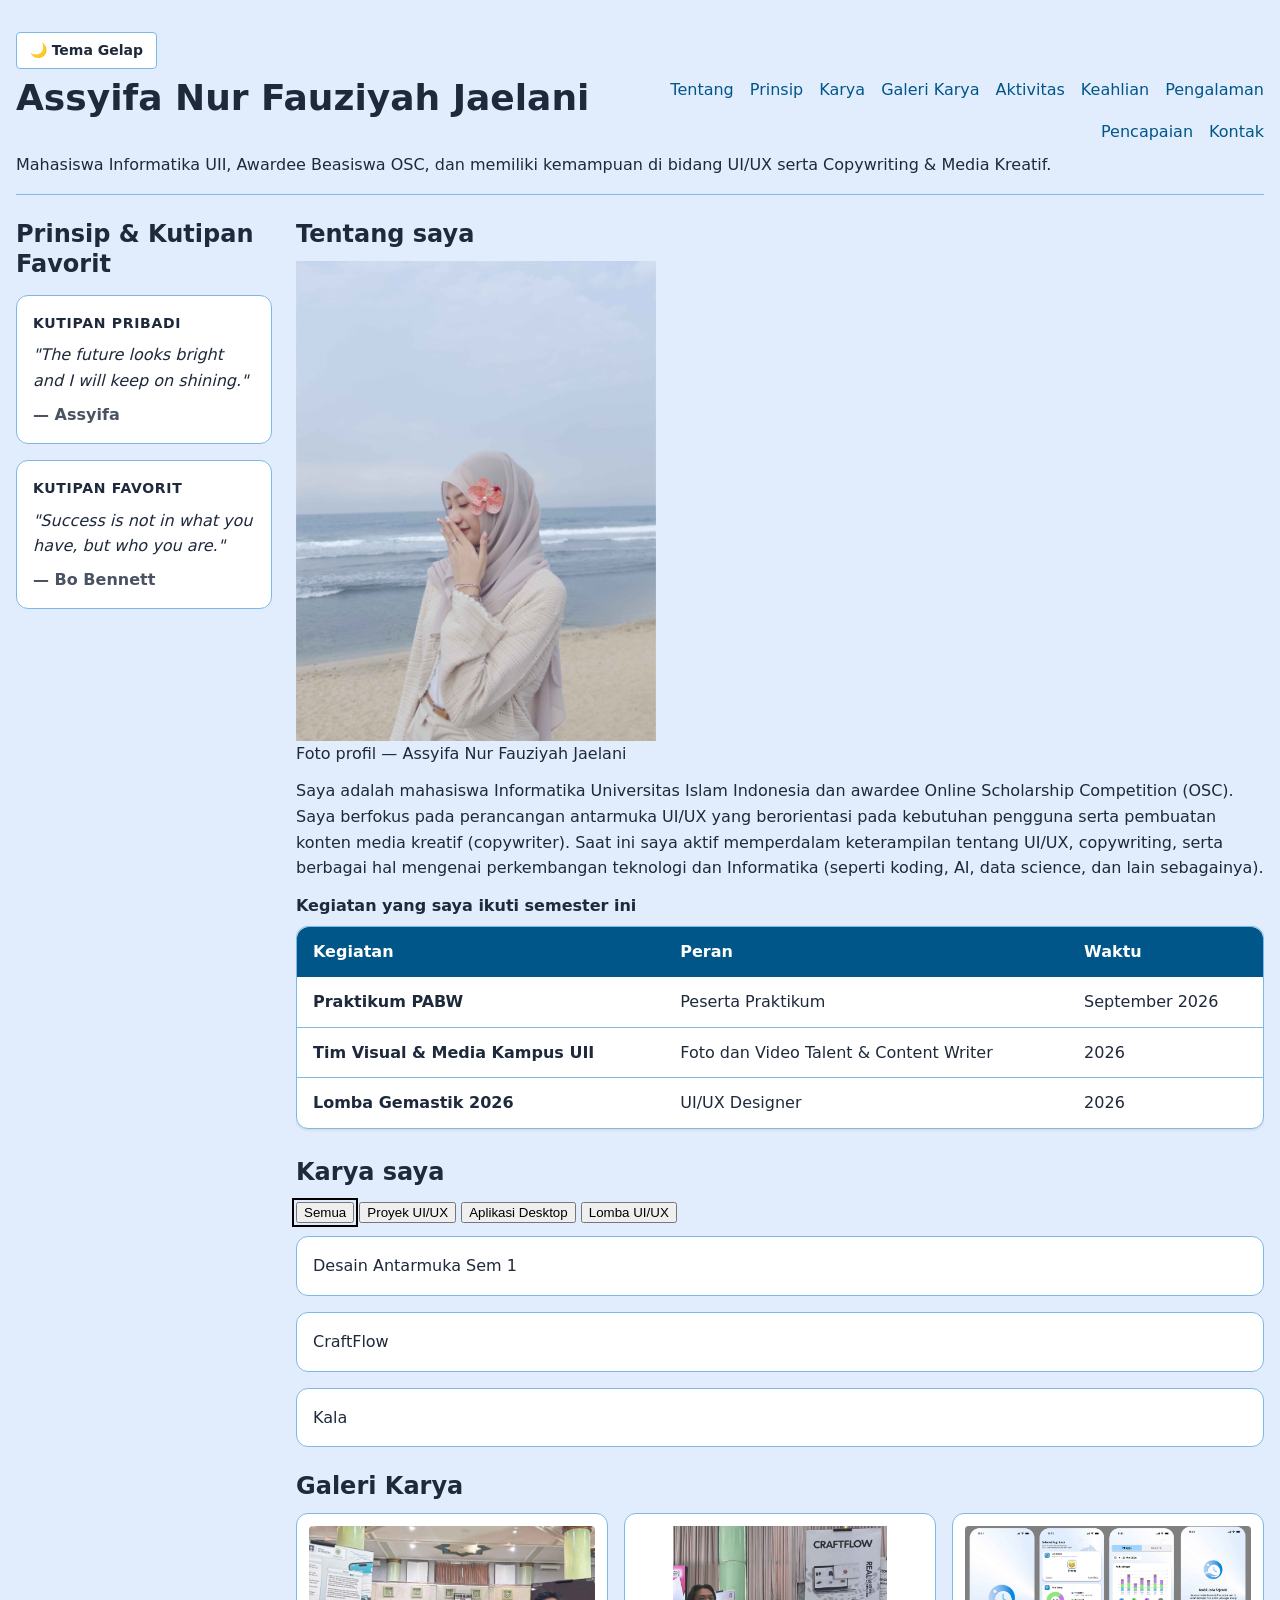
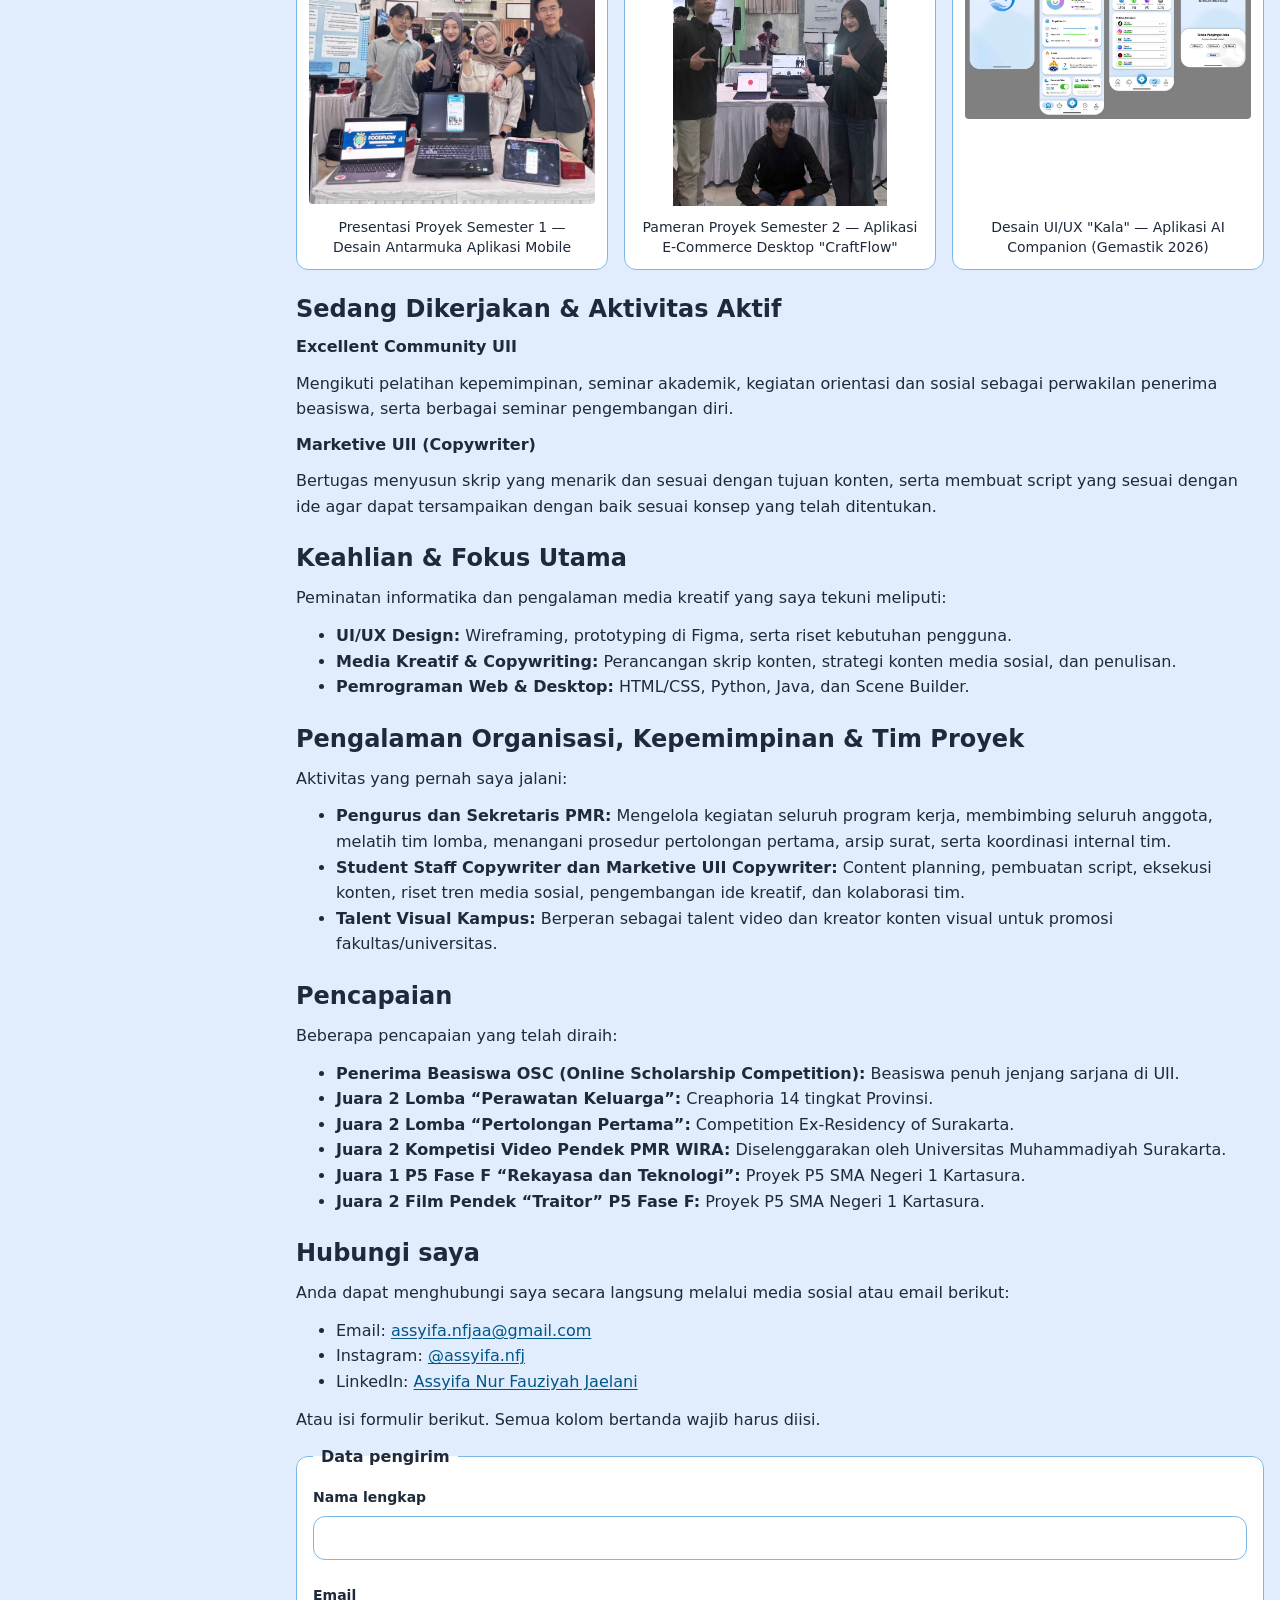
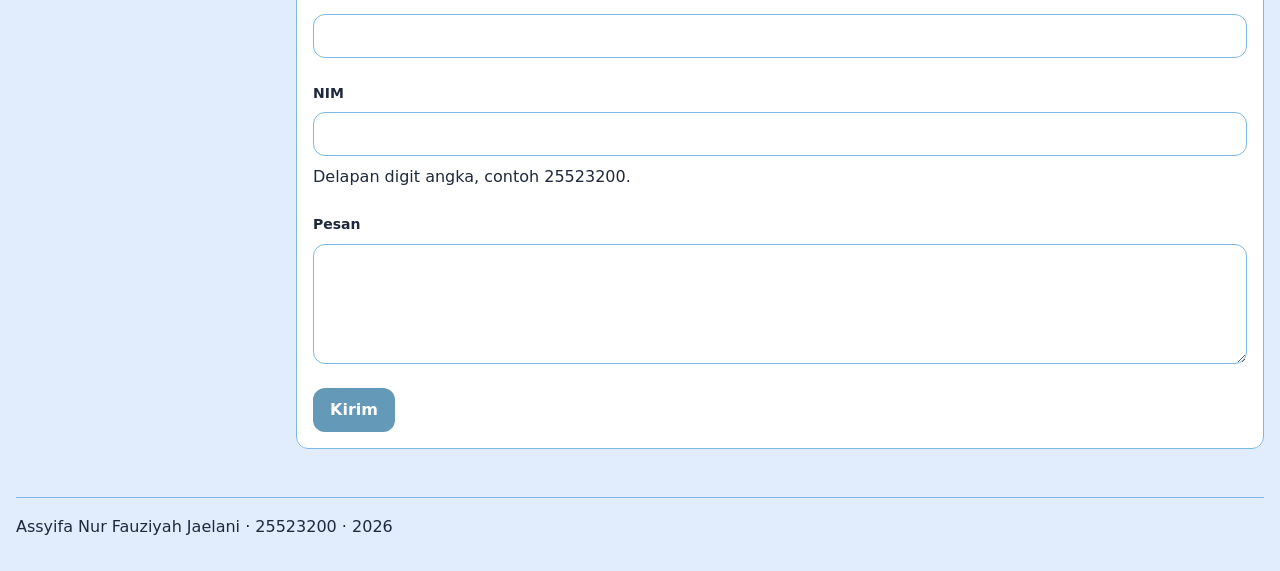
==== worksheet-p10/profil.html @ c29db6d1 "Pertemuan 10: bagian a" ====
<!DOCTYPE html>
<!--
  KERANGKA PROFIL — PABW 2026/2027 — Pertemuan 4
  ==================================================================
  Berkas ini SUDAH LENGKAP dan sudah lolos W3C Nu Html Checker serta
  Lighthouse Accessibility. JANGAN mengubah struktur, landmark, label,
  atau alt untuk memperbaiki tampilan — tampilan diubah dari berkas CSS.

  Tugas Anda di Pertemuan 4:
    1. Ganti isi yang ditandai  [ISI]  dengan milik Anda sendiri.
    2. Buat lima berkas CSS di folder css/ lalu buka komentar
        lima baris <link> di bawah  (lihat Lembar D).
    3. WAJIB — tambahkan MINIMAL TIGA bagian baru di dalam <main>,
        masing-masing memakai elemen semantik yang belum terpakai dan
        berbeda satu sama lain  (lihat Lembar B.3). Setiap bagian wajib
        diberi gaya memakai token yang sama, lalu dievaluasi W3C dan WCAG.
-->
<html lang="id">
<head>
  <meta charset="utf-8">
  <meta name="viewport" content="width=device-width, initial-scale=1">
  <meta name="color-scheme" content="light dark">
  <!-- ISI 1 — judul tab dan hasil pencarian. Ganti dengan nama Anda. -->
  <title>Profil Assyifa Nur Fauziyah Jaelani — PABW 2026/2027</title>
  <meta name="description" content="Halaman profil mahasiswa PABW: tentang saya, karya, dan kontak.">

  <!-- LEMBAR D — buat lima berkas di folder css/, lalu buka komentar ini.
        URUTAN PEMUATAN MENENTUKAN CASCADE: tokens, base, layout, komponen, tema.
        Lapisan paling bawah menang tanpa perlu !important. -->
  <link rel="stylesheet" href="css/tokens.css">
  <link rel="stylesheet" href="css/base.css">
  <link rel="stylesheet" href="css/layout.css">
  <link rel="stylesheet" href="css/komponen.css">
  <link rel="stylesheet" href="css/responsif.css">
  <link rel="stylesheet" href="css/tema.css">
</head>
<body class="page">
  <a class="lewati" href="#utama">Lewati ke konten utama</a>

  <header class="kepala">
    <input type="checkbox" id="tema" class="pengalih-tema">
    <label for="tema" class="tombol-tema">🌙 Tema Gelap</label>
    <!-- ISI 2 — nama Anda, atau nama panggilan yang Anda pakai. -->
    <h1>Assyifa Nur Fauziyah Jaelani</h1>
    <!-- ISI 3 — satu kalimat tentang diri Anda. -->
    <p class="tagline">Mahasiswa Informatika UII, Awardee Beasiswa OSC, dan memiliki kemampuan di bidang UI/UX serta Copywriting &amp; Media Kreatif.</p>
    <nav class="navbar" aria-label="Navigasi utama">
      <ul>
        <li><a href="#tentang">Tentang</a></li>
        <li><a href="#kutipan">Prinsip</a></li>
        <li><a href="#karya">Karya</a></li>
        <li><a href="#galeri">Galeri Karya</a></li>
        <li><a href="#sedang-dikerjakan">Aktivitas</a></li>
        <li><a href="#keahlian">Keahlian</a></li>
        <li><a href="#pengalaman">Pengalaman</a></li>
        <li><a href="#pencapaian">Pencapaian</a></li>
        <li><a href="#kontak">Kontak</a></li>
      </ul>
    </nav>
  </header>

  <main id="utama">
    <div class="isi isi-area">

      <!-- PILIHAN 5: KUTIPAN (sekarang di sidebar kiri) -->
      <aside id="kutipan">
        <h2>Prinsip &amp; Kutipan Favorit</h2>
        <blockquote>
          <p>"The future looks bright and I will keep on shining."</p>
          <cite>— Assyifa</cite>
        </blockquote>
        <blockquote>
          <p>"Success is not in what you have, but who you are."</p>
          <cite>— Bo Bennett</cite>
        </blockquote>
      </aside>

      <div class="konten">
        <section id="tentang">
          <h2>Tentang saya</h2>

          <figure class="foto">
            <!-- ISI 4 — pakai foto Anda sendiri dengan nama berkas yang sama,
                  atau biarkan berkas contoh apa adanya. -->
            <img src="media/Assyifa.webp"
                  alt="Foto diri Assyifa Nur Fauziyah Jaelani."
                  width="360" height="480" fetchpriority="high">
            <figcaption>Foto profil — Assyifa Nur Fauziyah Jaelani</figcaption>
          </figure>

          <!-- ISI 5 — dua sampai tiga kalimat: asal, minat, dan hal yang
                sedang Anda pelajari. -->
          <p>Saya adalah mahasiswa Informatika Universitas Islam Indonesia dan awardee Online Scholarship Competition (OSC).
              Saya berfokus pada perancangan antarmuka UI/UX yang berorientasi pada kebutuhan pengguna serta pembuatan konten media kreatif (copywriter).
              Saat ini saya aktif memperdalam keterampilan tentang UI/UX, copywriting, serta berbagai hal mengenai perkembangan teknologi dan Informatika (seperti koding, AI, data science, dan lain sebagainya).</p>

          <div class="table-wrap" role="region" aria-label="Tabel kegiatan semester ini" tabindex="0">
            <table>
            <!-- ISI 6 — judul tabel dan isi minimal tiga baris. -->
            <caption>Kegiatan yang saya ikuti semester ini</caption>
            <thead>
              <tr>
                <th scope="col">Kegiatan</th>
                <th scope="col">Peran</th>
                <th scope="col">Waktu</th>
              </tr>
            </thead>
            <tbody>
              <tr>
                <th scope="row">Praktikum PABW</th>
                <td>Peserta Praktikum</td>
                <td><time datetime="2026-09">September 2026</time></td>
              </tr>
              <tr>
                <th scope="row">Tim Visual &amp; Media Kampus UII</th>
                <td>Foto dan Video Talent &amp; Content Writer</td>
                <td><time datetime="2026">2026</time></td>
              </tr>
              <tr>
                <th scope="row">Lomba Gemastik 2026</th>
                <td>UI/UX Designer</td>
                <td><time datetime="2026">2026</time></td>
              </tr>
            </tbody>
          </table>
          </div>
        </section>


        <section id="karya">
          <h2>Karya saya</h2>
          <div id="filter">
            <button data-kategori="semua" class="aktif">Semua</button>
            <button data-kategori="Proyek UI/UX">Proyek UI/UX</button>
            <button data-kategori="Proyek Aplikasi Desktop Java Scene Builder">Aplikasi Desktop</button>
            <button data-kategori="Lomba UI/UX">Lomba UI/UX</button>
          </div>
          
          <ul id="daftar"></ul>
          <p id="pesan-kosong" hidden>Tidak ada proyek pada kategori itu.</p>
        </section>

        <!-- PILIHAN 2: GALERI KARYA (Setelah section karya) -->
        <section id="galeri">
          <h2>Galeri Karya</h2>
          <ul class="galeri">
            <li class="kartu-sorotan">
              <figure>
                <img src="media/ProyekSem1Assyifa.webp"
                      alt="Foto Assyifa bersama kelompok mempresentasikan desain antarmuka aplikasi mobile proyek semester 1."
                      width="400" height="388" loading="lazy">
                <figcaption>Presentasi Proyek Semester 1 — Desain Antarmuka Aplikasi Mobile</figcaption>
              </figure>
            </li>
            <li>
              <figure>
                <img src="media/ProyekSem2CraftFlowAssyifa.webp"
                      alt="Foto Assyifa bersama kelompok menampilkan proyek aplikasi E-Commerce Desktop CraftFlow."
                      width="400" height="523" loading="lazy">
                <figcaption>Pameran Proyek Semester 2 — Aplikasi E-Commerce Desktop "CraftFlow"</figcaption>
              </figure>
            </li>
            <li>
              <figure>
                <img src="media/KalaAssyifa.webp"
                      alt="Tampilan desain antarmuka aplikasi mobile Kala AI Companion untuk Lomba Gemastik 2026."
                      width="400" height="269" loading="lazy">
                <figcaption>Desain UI/UX "Kala" — Aplikasi AI Companion (Gemastik 2026)</figcaption>
              </figure>
            </li>
          </ul>
        </section>

        <!-- PILIHAN 6: SEDANG DIKERJAKAN (Setelah section karya/galeri) -->
        <article id="sedang-dikerjakan">
          <h2>Sedang Dikerjakan &amp; Aktivitas Aktif</h2>
      
          <h3>Excellent Community UII</h3>
          <p>Mengikuti pelatihan kepemimpinan, seminar akademik, kegiatan orientasi dan sosial sebagai perwakilan penerima beasiswa, serta berbagai seminar pengembangan diri.</p>

          <h3>Marketive UII (Copywriter)</h3>
          <p>Bertugas menyusun skrip yang menarik dan sesuai dengan tujuan konten, serta membuat script yang sesuai dengan ide agar dapat tersampaikan dengan baik sesuai konsep yang telah ditentukan.</p>
        </article>

        <section id="keahlian">
          <h2>Keahlian &amp; Fokus Utama</h2>
          <p>Peminatan informatika dan pengalaman media kreatif yang saya tekuni meliputi:</p>
          <ul>
            <li><strong>UI/UX Design:</strong> Wireframing, prototyping di Figma, serta riset kebutuhan pengguna.</li>
            <li><strong>Media Kreatif &amp; Copywriting:</strong> Perancangan skrip konten, strategi konten media sosial, dan penulisan.</li>
            <li><strong>Pemrograman Web &amp; Desktop:</strong> HTML/CSS, Python, Java, dan Scene Builder.</li>
          </ul>
        </section>

        <aside id="pengalaman">
          <h2>Pengalaman Organisasi, Kepemimpinan &amp; Tim Proyek</h2>
          <p>Aktivitas yang pernah saya jalani:</p>
          <ul>
            <li><strong>Pengurus dan Sekretaris PMR:</strong> Mengelola kegiatan seluruh program kerja, membimbing seluruh anggota, melatih tim lomba, menangani prosedur pertolongan pertama, arsip surat, serta koordinasi internal tim.</li>
            <li><strong>Student Staff Copywriter dan Marketive UII Copywriter:</strong> Content planning, pembuatan script, eksekusi konten, riset tren media sosial, pengembangan ide kreatif, dan kolaborasi tim.</li>
            <li><strong>Talent Visual Kampus:</strong> Berperan sebagai talent video dan kreator konten visual untuk promosi fakultas/universitas.</li>
          </ul>
        </aside>

        <section id="pencapaian">
          <h2>Pencapaian</h2>
          <p>Beberapa pencapaian yang telah diraih:</p>
          <ul>
            <li><strong>Penerima Beasiswa OSC (Online Scholarship Competition):</strong> Beasiswa penuh jenjang sarjana di UII.</li>
            <li><strong>Juara 2 Lomba “Perawatan Keluarga”:</strong> Creaphoria 14 tingkat Provinsi.</li>
            <li><strong>Juara 2 Lomba “Pertolongan Pertama”:</strong> Competition Ex-Residency of Surakarta.</li>
            <li><strong>Juara 2 Kompetisi Video Pendek PMR WIRA:</strong> Diselenggarakan oleh Universitas Muhammadiyah Surakarta.</li>
            <li><strong>Juara 1 P5 Fase F “Rekayasa dan Teknologi”:</strong> Proyek P5 SMA Negeri 1 Kartasura.</li>
            <li><strong>Juara 2 Film Pendek “Traitor” P5 Fase F:</strong> Proyek P5 SMA Negeri 1 Kartasura.</li>
          </ul>
        </section>

        <section id="kontak">
          <h2>Hubungi saya</h2>
          <p>Anda dapat menghubungi saya secara langsung melalui media sosial atau email berikut:</p>
      
          <ul>
            <li>Email: <a href="mailto:assyifa.nfjaa@gmail.com">assyifa.nfjaa@gmail.com</a></li>
            <li>Instagram: <a href="https://instagram.com/assyifa.nfj" target="_blank" rel="noopener noreferrer">@assyifa.nfj</a></li>
            <li>LinkedIn: <a href="https://www.linkedin.com/in/assyifa-nur-f-j-5b503137a" target="_blank" rel="noopener noreferrer">Assyifa Nur Fauziyah Jaelani</a></li>
          </ul>

          <p>Atau isi formulir berikut. Semua kolom bertanda wajib harus diisi.</p>

                    <form action="#" method="post" novalidate>
            <fieldset>
              <legend>Data pengirim</legend>

              <p>
                <label for="nama">Nama lengkap</label>
                <input id="nama" name="nama" type="text"
                        autocomplete="name" aria-describedby="nama-galat" required>
                <span class="galat" id="nama-galat" aria-live="polite"></span>
              </p>

              <p>
                <label for="email">Email</label>
                <input id="email" name="email" type="email"
                        autocomplete="email" aria-describedby="email-galat" required>
                <span class="galat" id="email-galat" aria-live="polite"></span>
              </p>

              <p>
                <label for="nim">NIM</label>
                <!-- ISI 8 — ganti angka di dalam pattern dengan NIM Anda sendiri. -->
                <input id="nim" name="nim" type="text" inputmode="numeric"
                        pattern="[0-9]{8}" aria-describedby="nim-bantuan nim-galat" required>
                <span id="nim-bantuan">Delapan digit angka, contoh 25523200.</span>
                <span class="galat" id="nim-galat" aria-live="polite"></span>
              </p>

              <p>
                <label for="pesan">Pesan</label>
                <textarea id="pesan" name="pesan" rows="4"
                        aria-describedby="pesan-galat" required></textarea>
                <span class="galat" id="pesan-galat" aria-live="polite"></span>
              </p>

              <button type="submit">Kirim</button>
            </fieldset>
          </form>
        </section>
      </div>

    </div>

  </main>

  <footer class="kaki">
    <!-- ISI 9 — nama, NIM, tahun. -->
    <p>Assyifa Nur Fauziyah Jaelani · 25523200 · <time datetime="2026">2026</time></p>
  </footer>

  <script type="module" src="js/app.js"></script>
  <script type="module" src="js/dom.js"></script>

</body>
</html>
---- worksheet-p10/css/tokens.css ----
:root {
    --color-blue-primary: #005689;
    --color-blue-light: #7CB9E8;
    --color-blue-bg: #E1EDFC;
    --color-blue-focus: #005B8E;
    --color-slate-dark: #1E293B;
    --color-white: #FFFFFF;
    --color-red-danger: #DC2626;

  /* Spacing */
    --space-1: 0.25rem;
    --space-2: 0.5rem;
    --space-3: 0.75rem;
    --space-4: 1rem;
    --space-6: 1.5rem;

  /* Radius & Bayangan */
    --radius-md: 0.75rem;
    --radius-full: 999px;
    --shadow-1: 0 2px 8px rgba(0, 123, 190, 0.08);

  /* Skala Tipografi */
    --text-sm: 0.875rem;
    --text-md: 1rem;
    --text-xl: 1.5rem;
    --text-3xl: 2.25rem;
}

:root {
    --color-bg: var(--color-blue-bg);
    --color-fg: var(--color-slate-dark);
    --color-surface: var(--color-white);
    --color-border: var(--color-blue-light);
    --color-primary: var(--color-blue-primary);
    --color-danger: var(--color-red-danger);
    --color-focus: var(--color-blue-focus);

    --card-pad: var(--space-4);
    --section-gap: var(--space-6);
}
---- worksheet-p10/css/base.css ----
/* E.1 Reset dikit dan box-sizing */
*, *::before, *::after {
    box-sizing: border-box; 
}

* {
    margin: 0;
}

img {
    max-width: 100%;
    height: auto;
    display: block;
}

/* E.2 & E.3 Tipografi dan warna dasar halaman */
html {
    font-size: 100%;
}

body {
    font-family: system-ui, "Segoe UI", Roboto, sans-serif;
    font-size: var(--text-md);
    line-height: 1.6;
    color: var(--color-fg);
    background-color: var(--color-bg);
    padding: var(--space-4);
}

h1 {
    font-size: var(--text-3xl);
    line-height: 1.15;
}

h2 {
    font-size: var(--text-xl);
    line-height: 1.25;
}

h3 {
    font-size: var(--text-md);
    line-height: 1.4;
}

main p {
    max-width: 100%;
}

/* Link dan aksesibilitas */
a {
    color: var(--color-primary);
    text-decoration: underline;
    text-underline-offset: 2px;
}

a:focus-visible {
    outline: 3px solid var(--color-focus);
    outline-offset: 2px;
}

.lewati {
    position: absolute;
    top: -9999px;
    left: -9999px;
    background: var(--color-primary, #000);
    color: #fff;
    padding: var(--space-2, 0.5rem) var(--space-4, 1rem);
    z-index: 9999;
    text-decoration: none;
    border-radius: var(--radius-sm, 4px);
}

.lewati:focus {
    top: 1rem;
    left: 1rem;
}

/* Styling Tabel Kegiatan */
table {
    width: 100%;
    border-spacing: 0;
    background-color: var(--color-surface, #ffffff);
    border-radius: var(--radius-md, 8px);
    border: 1px solid var(--color-border, #e5e7eb);
    box-shadow: 0 1px 3px rgba(0, 0, 0, 0.1);
}

caption {
    font-weight: 600;
    padding-bottom: var(--space-2, 0.5rem);
    text-align: left;
    color: var(--color-fg);
}

th, td {
    padding: var(--space-3, 0.75rem) var(--space-4, 1rem);
    text-align: left;
    border-bottom: 1px solid var(--color-border, #e5e7eb);
}

thead th {
    background-color: var(--color-primary, #334155);
    color: #ffffff;
    font-weight: 600;
    border-bottom: none;
}

/* KUNCI: Membulatkan sudut header biru secara langsung */
thead tr:first-child th:first-child {
    border-top-left-radius: var(--radius-md, 8px);
}

thead tr:first-child th:last-child {
    border-top-right-radius: var(--radius-md, 8px);
}

tbody tr:hover {
    background-color: rgba(0, 0, 0, 0.02);
}

tbody tr:last-child td,
tbody tr:last-child th {
    border-bottom: none;
}
---- worksheet-p10/css/layout.css ----
/* B.1 Kerangka halaman utama (grid) */
.page {
    display: grid;
    grid-template-rows: auto 1fr auto;
    min-height: 100dvh;
}

/* B.2 Navbar dan isi */
/* Header & navbar — Disesuaikan agar Nama & Tagline tersusun rapi di bawah tombol tema */
header.kepala {
    display: flex;
    flex-direction: column;
    align-items: flex-start;
    gap: var(--space-3);
    padding-block: var(--space-4);
    border-bottom: 1px solid var(--color-border);
}

.tombol-tema {
    cursor: pointer;
}

header.kepala h1 {
    font-size: var(--text-3xl);
    line-height: 1.15;
}

header.kepala .tagline {
    font-size: var(--text-md);
    color: var(--color-fg);
    max-width: 100%;
}

.navbar {
    display: flex;
    gap: var(--space-4);
    align-items: center;
    width: 100%;
}

nav ul {
    display: flex;
    gap: var(--space-4);
    list-style: none;
    padding: 0;
    flex-wrap: wrap;
}

nav a {
    color: var(--color-primary);
    text-decoration: none;
}

nav a:hover {
    text-decoration: underline;
}

@media (min-width: 64rem) {
    header.kepala {
        display: grid;
        grid-template-columns: auto minmax(0, 1fr);
        grid-template-areas:
            "tema tema"
            "judul menu"
            "slogan slogan";
        column-gap: var(--space-6);
        row-gap: var(--space-2);
        align-items: start;
    }

    .tombol-tema {
        grid-area: tema;
        justify-self: start;
    }

    header.kepala h1 {
        grid-area: judul;
    }

    header.kepala .tagline {
        grid-area: slogan;
    }

    .navbar {
        grid-area: menu;
        align-self: end;
        justify-content: flex-end;
        width: auto;
    }

    nav ul {
        justify-content: flex-end;
    }
}

/* Jarak antar isi di dalam tiap bagian pakai gap */
main section,
main article,
main aside {
    display: flex;
    flex-direction: column;
    gap: var(--space-3);
}

/* Tata letak area isi (grid dua kolom, sidebar & konten utama) */
.isi {
    display: grid;
    grid-template-columns: 1fr;
    gap: var(--space-6);
}

@media (min-width: 48rem) {
    .isi {
        grid-template-columns: 16rem 1fr;
        align-items: start;
    }
}

.konten {
    display: flex;
    flex-direction: column;
    gap: var(--section-gap);
    min-width: 0;
}

main {
    padding-block: var(--space-6) calc(var(--space-6) * 2);
}

/* Kaki halaman (footer) */
footer.kaki {
    padding-block: var(--space-4);
    border-top: 1px solid var(--color-border);
    color: var(--color-fg);
    font-size: var(--text-sm);
}

/* D. Penempatan: span dan area bernama */

/* D.1 Penempatan Menggunakan Span */
@media (min-width: 53rem) {
    .kartu-sorotan {
        grid-column: span 2;
    }
}

/* D.2 Penempatan Menggunakan Area Bernama */
.isi-area {
    grid-template-areas:
        "sisi"
        "utama";
}

@media (min-width: 48rem) {
    .isi-area {
        grid-template-areas:
            "sisi utama";
    }
}

.isi-area > :first-child {
    grid-area: sisi;
}

.isi-area > :last-child {
    grid-area: utama;
}
---- worksheet-p10/css/komponen.css ----
/* Lembar C: galeri dan kartu */

/* C.1 Galeri adaptif (grid tanpa media query) */
.galeri {
    display: grid;
    grid-template-columns: repeat(auto-fit, minmax(16rem, 1fr));
    gap: var(--space-4);
    list-style: none;
    padding: 0;
}

/* C.2 Isi kartu (flexbox untuk elemen yang sejajar) */
.kartu {
    display: flex;
    flex-direction: column;
    justify-content: space-between;
    gap: var(--space-4);
    height: 100%;
    padding: var(--card-pad, var(--space-4));
    background-color: var(--color-surface);
    border: 1px solid var(--color-border);
    border-radius: var(--radius-md);
    transition: transform 0.2s ease, box-shadow 0.2s ease;
}

.kartu:hover {
    box-shadow: 0 4px 12px rgba(0, 0, 0, 0.05);
}

.kartu__isi {
    display: flex;
    flex-direction: column;
    gap: var(--space-2);
}

.kartu__kaki {
    display: flex;
    align-items: center;
    justify-content: space-between;
    gap: var(--space-2);
}


/* Lembar G: Form, input, tombol */

form fieldset {
    display: flex;
    flex-direction: column;
    gap: var(--space-4);
    border: 1px solid var(--color-border);
    border-radius: var(--radius-md);
    padding: var(--card-pad);
    background-color: var(--color-surface);
}

form legend {
    font-weight: 600;
    padding-inline: var(--space-2);
    color: var(--color-fg);
}

form p {
    display: flex;
    flex-direction: column;
    gap: var(--space-2);
}

label {
    font-size: var(--text-sm);
    font-weight: 600;
    color: var(--color-fg);
}

input, select, textarea {
    font: inherit;
    padding: var(--space-2) var(--space-3);
    border: 1px solid var(--color-border);
    border-radius: var(--radius-md);
    background: var(--color-surface);
    color: var(--color-fg);
    width: 100%;
    box-sizing: border-box;
}

/* Checkbox pengalih tema disembunyikan: jangan ikut width 100% dari aturan input */
.pengalih-tema {
    width: auto;
}

button[type="submit"],
.btn {
    font: inherit;
    padding: var(--space-2) var(--space-4);
    border: 1px solid transparent;
    border-radius: var(--radius-md);
    background: var(--color-primary);
    color: var(--color-surface);
    cursor: pointer;
    font-weight: 600;
    align-self: flex-start;
    text-decoration: none;
    display: inline-flex;
    align-items: center;
    justify-content: center;
}

button[type="submit"]:hover,
.btn:hover {
    opacity: 0.9;
}

input:disabled, select:disabled, textarea:disabled, button:disabled {
    opacity: 0.6;
    cursor: not-allowed;
}

:focus-visible {
    outline: 3px solid var(--color-focus);
    outline-offset: 2px;
}

input:user-invalid,
textarea:user-invalid {
    border-color: var(--color-danger);
    border-width: 2px;
}


/* Lembar E: Penanganan kasus khusus & media */

.galeri li {
    display: flex;
}

/* Setiap karya dibungkus kotak terpisah */
.galeri figure {
    display: flex;
    flex-direction: column;
    justify-content: space-between;
    gap: var(--space-3, 0.75rem);
    width: 100%;
    padding: var(--space-3, 0.75rem);
    background-color: var(--color-surface, #ffffff);
    border: 1px solid var(--color-border, #e5e7eb);
    border-radius: var(--radius-md, 8px);
    box-sizing: border-box;
}

/* Gambar utuh tanpa terpotong & masuk di dalam kotak */
.galeri img {
    width: 100%;
    height: auto;
    max-height: 17.5rem;
    object-fit: contain; /* Menjaga foto utuh tidak terpotong/gepeng */
    border-radius: var(--radius-sm, 4px);
    display: block;
}

/* Teks judul di dalam kotak & rata tengah */
.galeri figcaption {
    font-size: var(--text-sm, 0.875rem);
    font-weight: 500;
    color: var(--color-fg);
    text-align: center; /* Tulisan pas di tengah */
    line-height: 1.4;
    padding-inline: var(--space-1, 0.25rem);
}

figure,
section,
article,
.galeri li {
    min-width: 0;
}

h1, h2, h3, p, figcaption, caption, th, td {
    overflow-wrap: anywhere;
}


/* Kutipan */

#kutipan {
    display: flex;
    flex-direction: column;
    gap: var(--space-4, 1rem);
}

#kutipan blockquote {
    display: flex;
    flex-direction: column;
    gap: var(--space-2, 0.5rem);
    padding: var(--space-4, 1.25rem);
    background-color: var(--color-surface, #ffffff);
    border: 1px solid var(--color-border, #e5e7eb);
    border-radius: var(--radius-md, 8px);
}

#kutipan blockquote:first-of-type::before {
    content: "KUTIPAN PRIBADI";
    display: block;
    font-size: var(--text-sm, 0.75rem);
    font-weight: 700;
    letter-spacing: 0.05em;
}

#kutipan blockquote:last-of-type::before {
    content: "KUTIPAN FAVORIT";
    display: block;
    font-size: var(--text-sm, 0.75rem);
    font-weight: 700;
    letter-spacing: 0.05em;
}

#kutipan blockquote p {
    font-size: var(--text-md, 1rem);
    font-style: italic;
    color: var(--color-fg);
}

#kutipan cite {
    display: block;
    font-style: normal;
    font-weight: 600;
    color: var(--color-fg);
    opacity: 0.8;
}

/* P9: daftar proyek hasil JS, biar kartunya rapi dan nggak numpuk di layar sempit */
#daftar {
    display: grid;
    gap: var(--space-4);
    list-style: none;
    padding: 0;
}

#daftar .kartu {
    height: auto;
}

/* P9: penanda tombol filter yang lagi aktif */
.aktif {
    outline: 2px solid currentColor;
    outline-offset: 2px;
}

/* P9: pesan galat form dari JS */
.galat {
    display: block;
    color: var(--color-danger);
    font-size: 0.875rem;
    font-weight: 600;
}

input[aria-invalid="true"],
textarea[aria-invalid="true"] {
    border-color: var(--color-danger);
    border-width: 2px;
}
---- worksheet-p10/css/responsif.css ----
/* P06, Lembar B: Gaya dasar layar sempit, untuk semua lebar, tanpa media query. */

/* Kerangka isi: satu kolom (di worksheet ditulis .content, di halamanku .isi) */
.isi {
    display: grid;
    grid-template-columns: 1fr;
    gap: var(--space-6);
}

/* Area bernama dari P5: layar sempit, konten utama dulu, kutipan (sisi) di bawah */
.isi-area {
    grid-template-areas:
        "utama"
        "sisi";
}

/* Galeri: satu kolom (di worksheet ditulis .grid, di halaman saya .galeri) */
.galeri {
    display: grid;
    grid-template-columns: 1fr;
    gap: var(--space-4);
}

/* Kartu sorotan gak melebar di layar sempit */
.kartu-sorotan {
    grid-column: auto;
}

/* Lembar C: dua titik henti, ditulis min-width dan rem */

/* Tablet (48rem = 768px): galeri dua kolom */
@media (min-width: 48rem) {
    .galeri {
        grid-template-columns: repeat(2, 1fr);
    }

/* foto pertama melebar dua kolom, 2 foto lainnya sejajar di bawahnya */
    .kartu-sorotan {
        grid-column: span 2;
    }
}

/* Desktop (60rem = 960px): sidebar di samping konten, galeri 3 kolom */
@media (min-width: 60rem) {
    .isi {
        grid-template-columns: 16rem 1fr;
        align-items: start;
    }

    .isi-area {
        grid-template-areas: "sisi utama";
    }

    .galeri {
        grid-template-columns: repeat(3, 1fr);
    }

/* tiga foto sejajar satu baris, span dimatiin lagi */
    .kartu-sorotan {
        grid-column: auto;
    }
}

/* Lembar D: gambar, tabel, dan teks ikut nyesuaiin di semua lebar */

/* Gambar gak boleh lebih lebar dari wadahnya biar foto ga gepeng kalau dibuka di ukuran hp */
img {
    max-width: 100%;
    height: auto;
}

/* Tabel dibungkus biar bisa digeser ke samping pas layar sempit. */
.table-wrap {
    overflow-x: auto;
    padding-bottom: var(--space-1);
}

/* Lebar minimum tabel biar tetep rapi dan dibaca pas layar sempit */
.table-wrap table {
    min-width: 30rem;
}

/* Ukuran teks pakai rem biar ikut nyesuaiin pas huruf diperbesar */
p {
    font-size: var(--text-md);
    line-height: 1.6;
}
---- worksheet-p10/css/tema.css ----
/* Tema gelap otomatis */
@media (prefers-color-scheme: dark) {
  :root {
    --color-bg: #0F172A;
    --color-fg: #E2E8F0;
    --color-surface: #1E293B;
    --color-border: #334155;
    --color-primary: #7DA9F7;
    --color-danger: #FF8A8A;
    --color-focus: #FFC000;
    --shadow-1: 0 1px 3px rgba(0, 0, 0, 0.45);
  }
}

/* Pengalihan Manual (checkbox + :has) */
/* Sembunyikan checkbox bawaan browser */
.pengalih-tema {
  position: absolute;
  opacity: 0;
  pointer-events: none;
}

/* Tampilan tombol pengalih */
.tombol-tema {
  display: inline-block;
  cursor: pointer;
  padding: 0.4rem 0.8rem;
  border: 1px solid var(--color-border);
  border-radius: var(--radius-sm, 4px);
  background-color: var(--color-surface);
  color: var(--color-fg);
  font-size: 0.875rem;
  user-select: none;
  transition: background-color 0.2s, color 0.2s, border-color 0.2s;
}

.tombol-tema:hover {
  border-color: var(--color-primary);
}

/* Jika checkbox dicentang manual, ubah variabel menjadi tema gelap */
:root:has(#tema:checked) {
  --color-bg: #0F172A;
  --color-fg: #E2E8F0;
  --color-surface: #1E293B;
  --color-border: #334155;
  --color-primary: #7DA9F7;
  --color-danger: #FF8A8A;
  --color-focus: #FFC000;
  --shadow-1: 0 1px 3px rgba(0, 0, 0, 0.45);
}
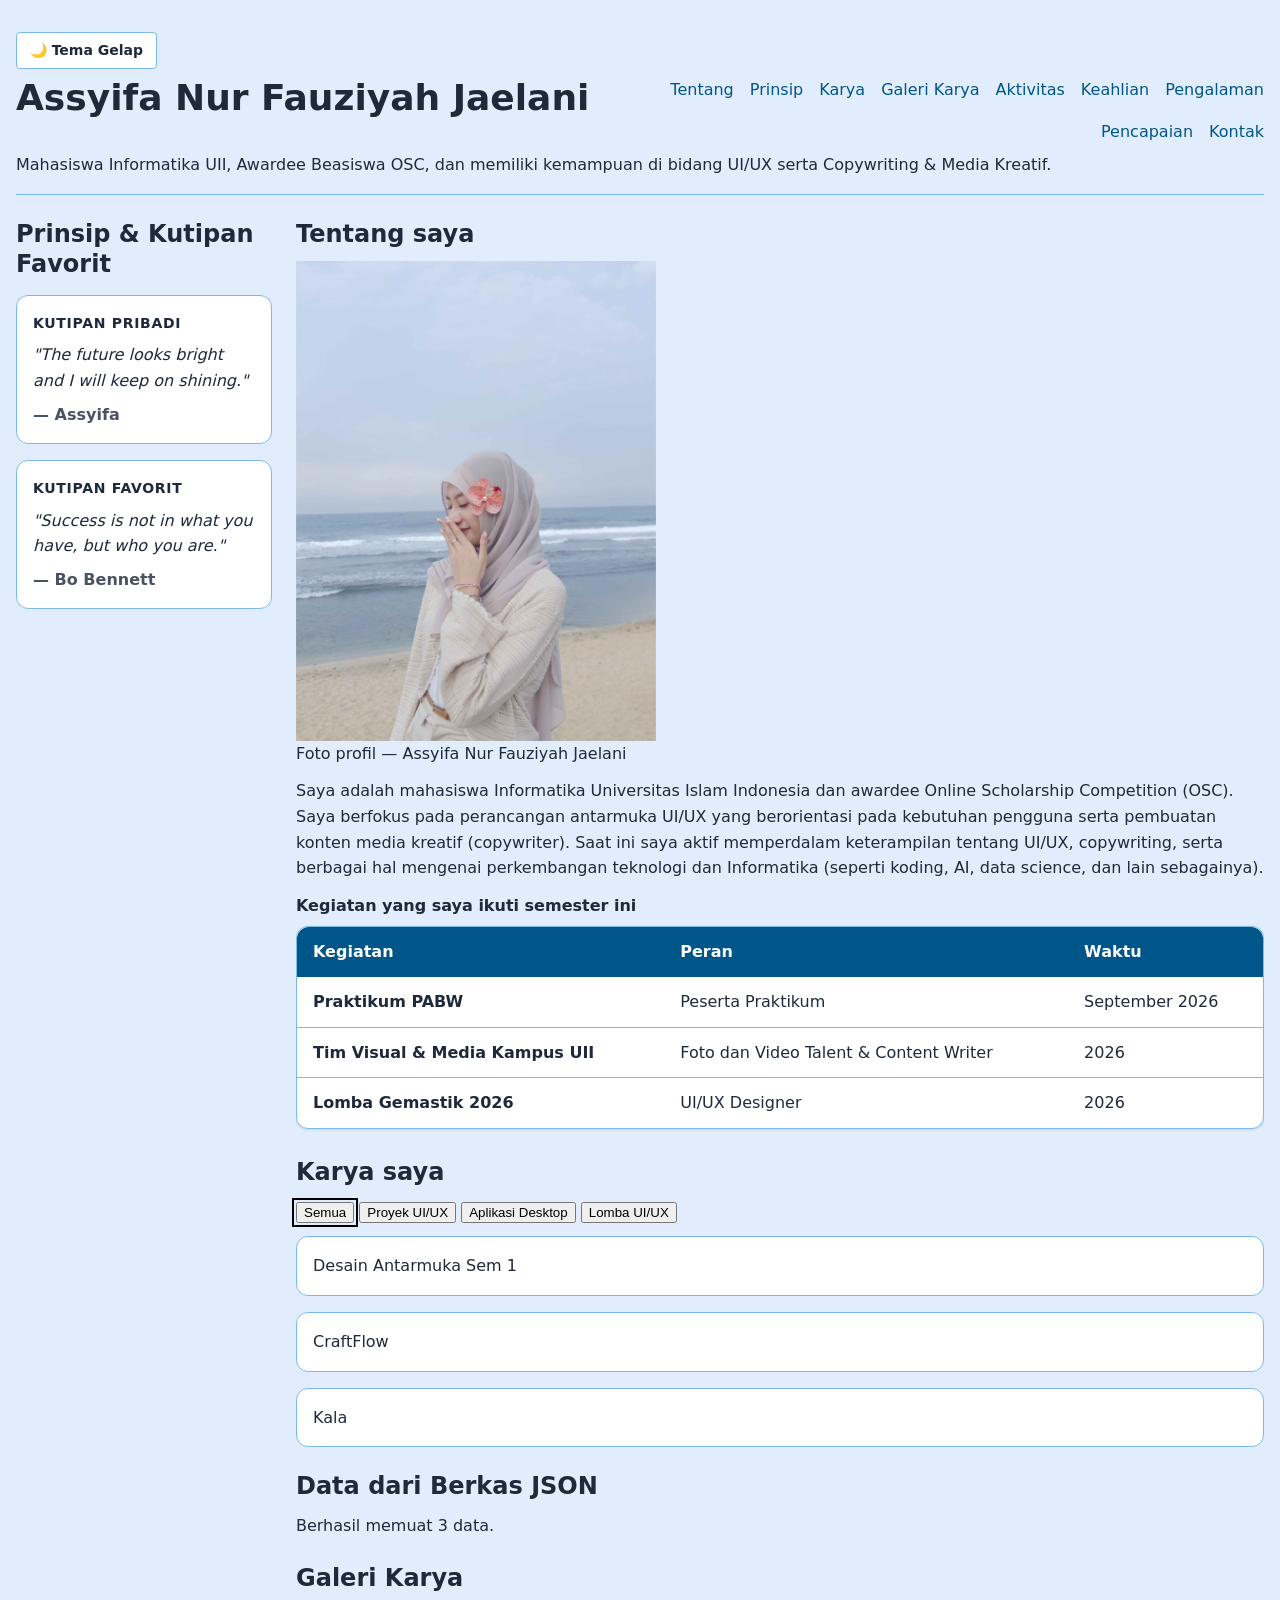
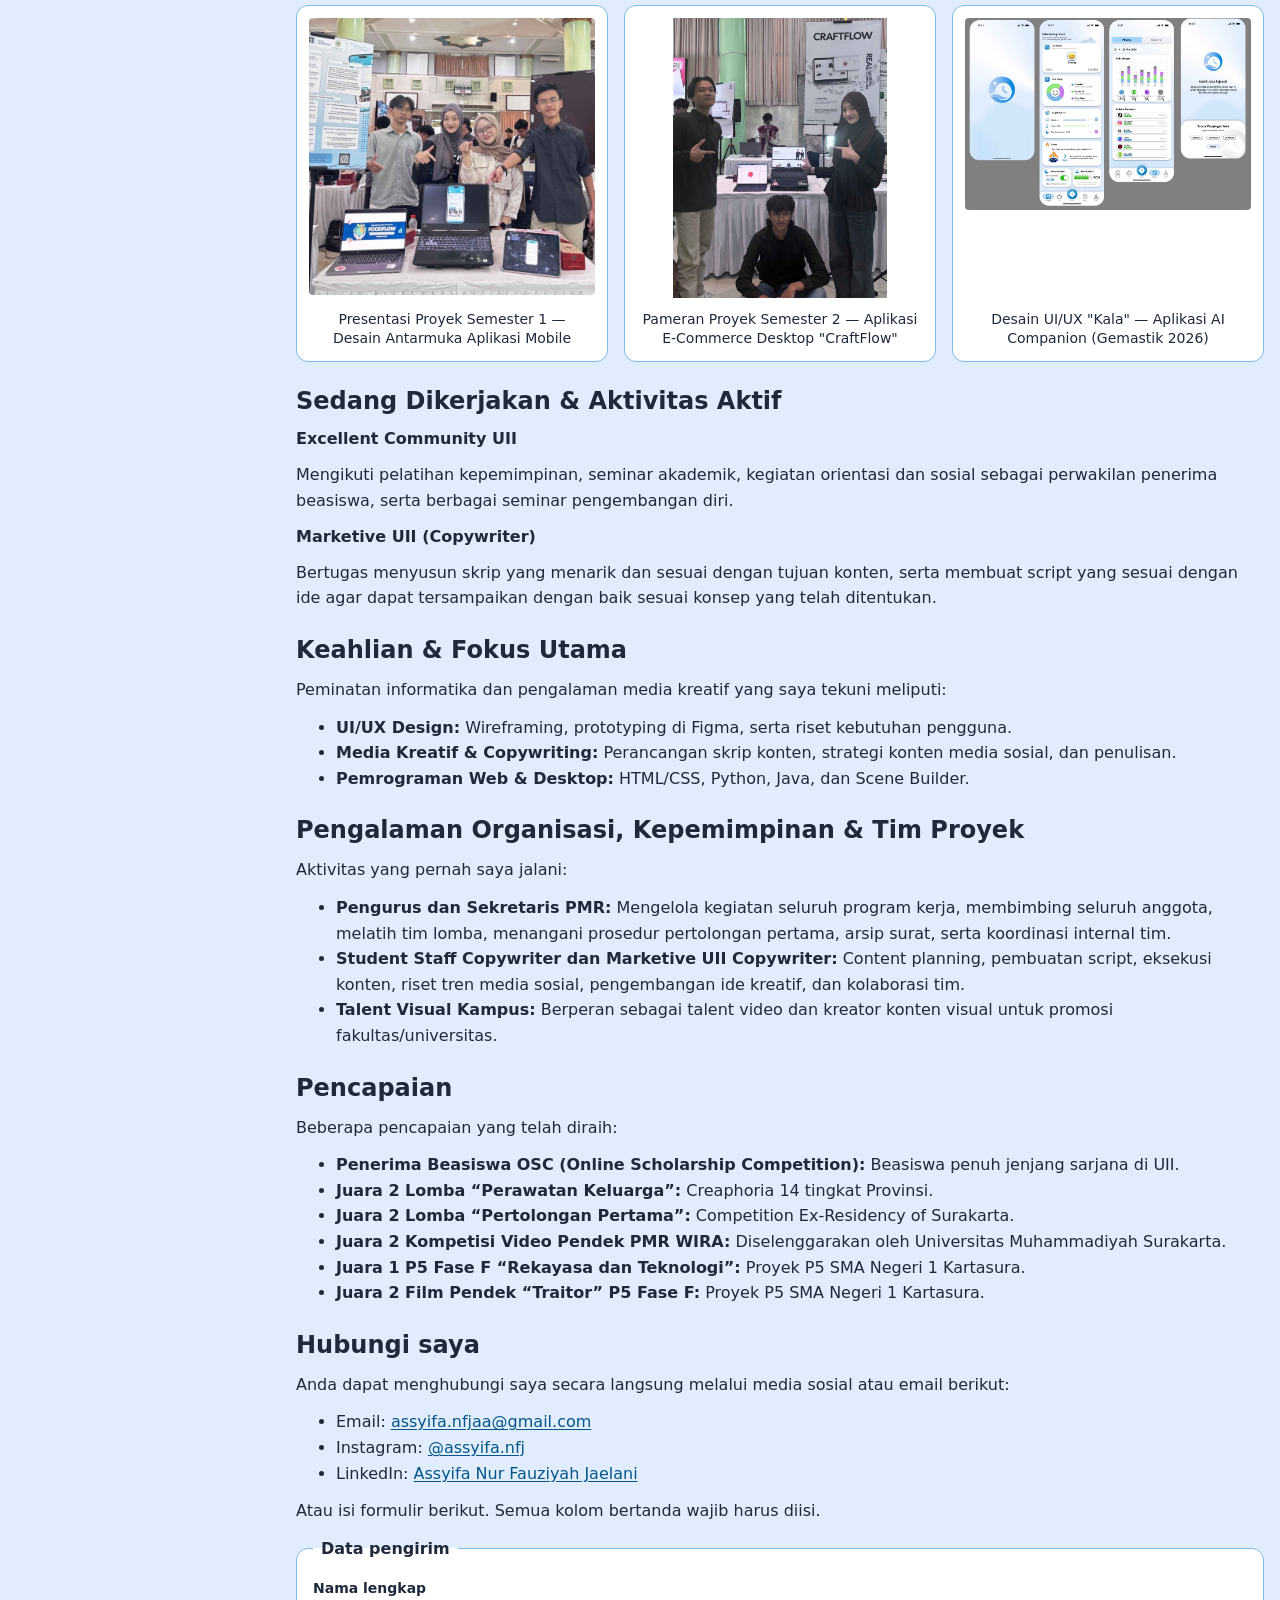
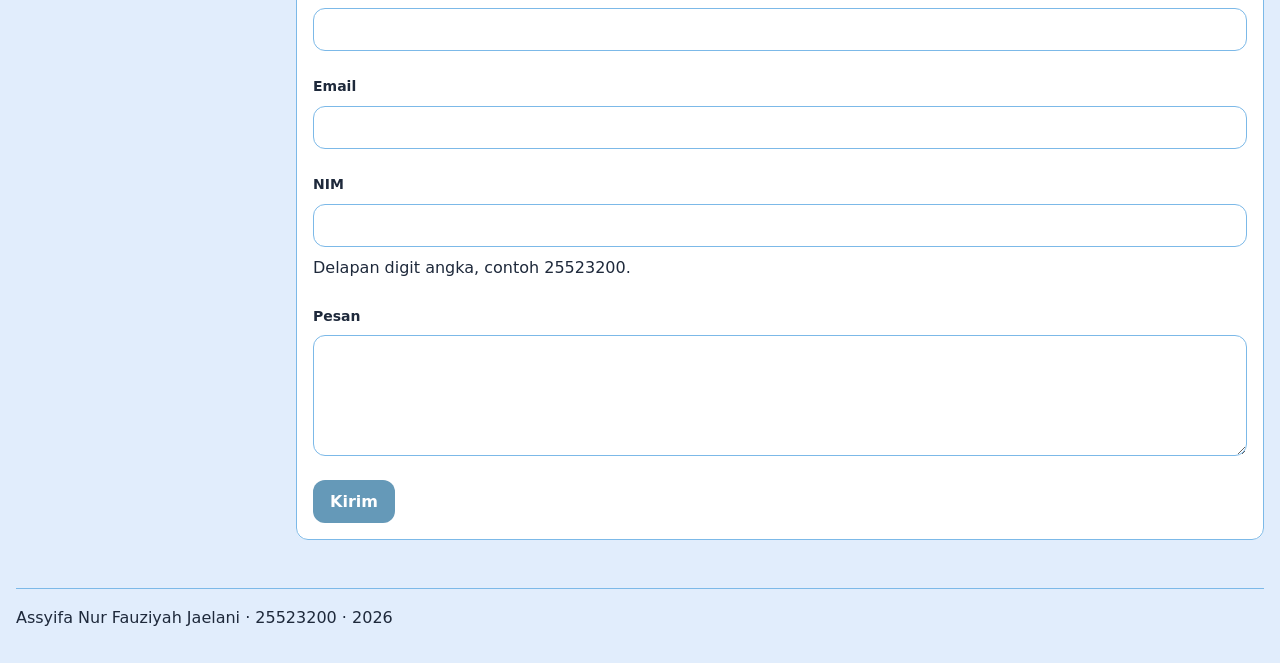
==== commit 88d833b8: "P10: async, await, dan satu try/catch" ====
--- a/worksheet-p10/profil.html
+++ b/worksheet-p10/profil.html
@@ -138,6 +138,11 @@
           
           <ul id="daftar"></ul>
           <p id="pesan-kosong" hidden>Tidak ada proyek pada kategori itu.</p>
+        </section>
+
+        <section id="notisia">
+          <h2>Data dari Berkas JSON</h2>
+          <div id="daftar-notisia" aria-live="polite"></div>
         </section>
 
         <!-- PILIHAN 2: GALERI KARYA (Setelah section karya) -->
